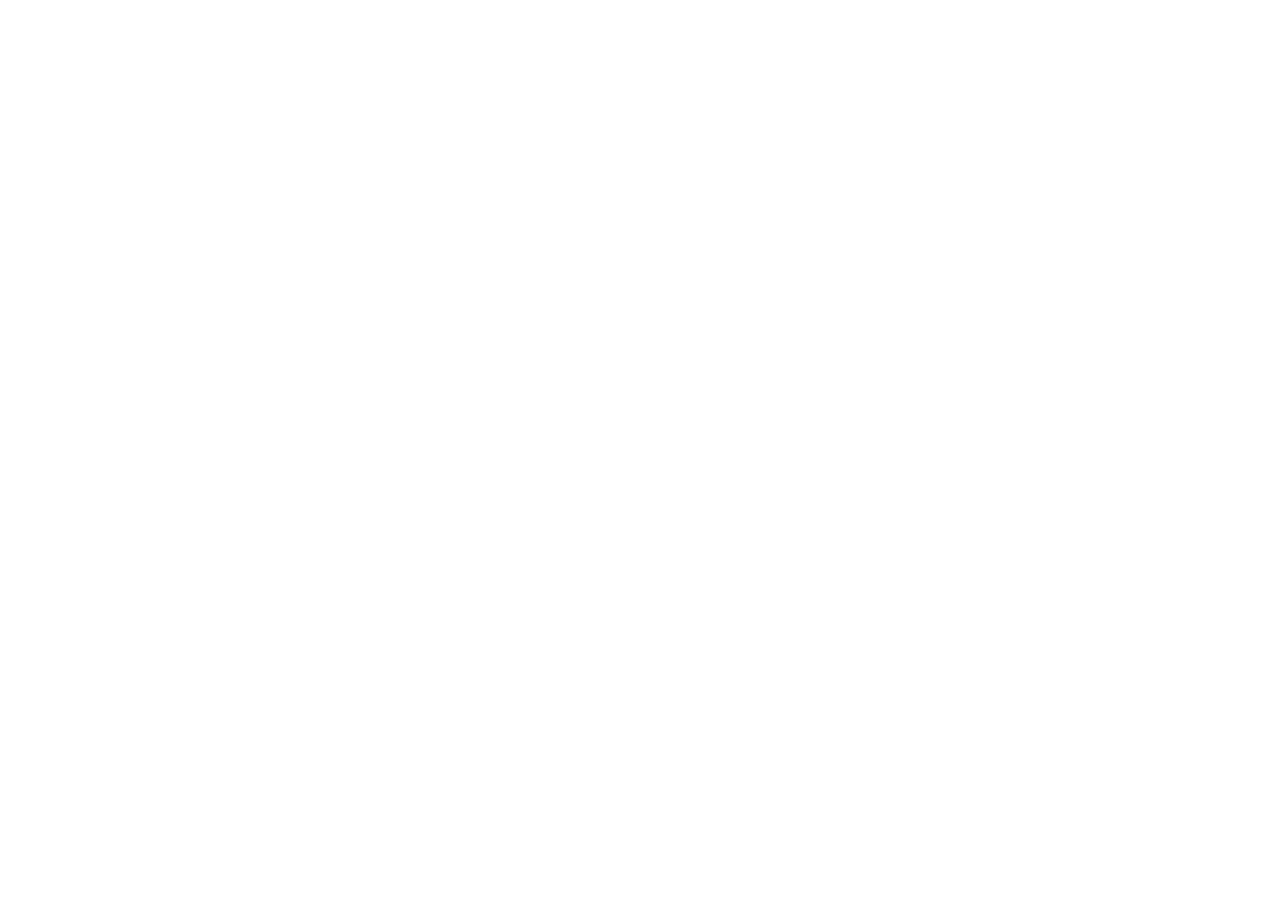
==== influencer-gear/index.html @ c1a64590 "influencer-gear added requiring fonts" ====
<!DOCTYPE html>
<html lang="en">
<head>
    <meta charset="UTF-8">
    <meta name="viewport" content="width=device-width, initial-scale=1.0">
    <link rel="stylesheet" href="styles/influencer_style.css">
    <title>Document</title>
</head>
<body>
    
</body>
</html>
---- influencer-gear/styles/influencer_style.css ----
*{
    margin: 0px;
    padding: 0px;
}

/* get fonts */
@import url('https://fonts.googleapis.com/css2?family=Poppins:ital,wght@0,100;0,200;0,300;0,400;0,500;0,600;0,700;0,800;0,900;1,100;1,200;1,300;1,400;1,500;1,600;1,700;1,800;1,900&display=swap');

.poppins-regular {
  font-family: "Poppins", sans-serif;
  font-weight: 400;
  font-style: normal;
}

@import url('https://fonts.googleapis.com/css2?family=Inter:ital,opsz,wght@0,14..32,100..900;1,14..32,100..900&display=swap');

.inter{
  font-family: "Inter", sans-serif;
  font-optical-sizing: auto;
  font-weight: 400;
  font-style: normal;
}
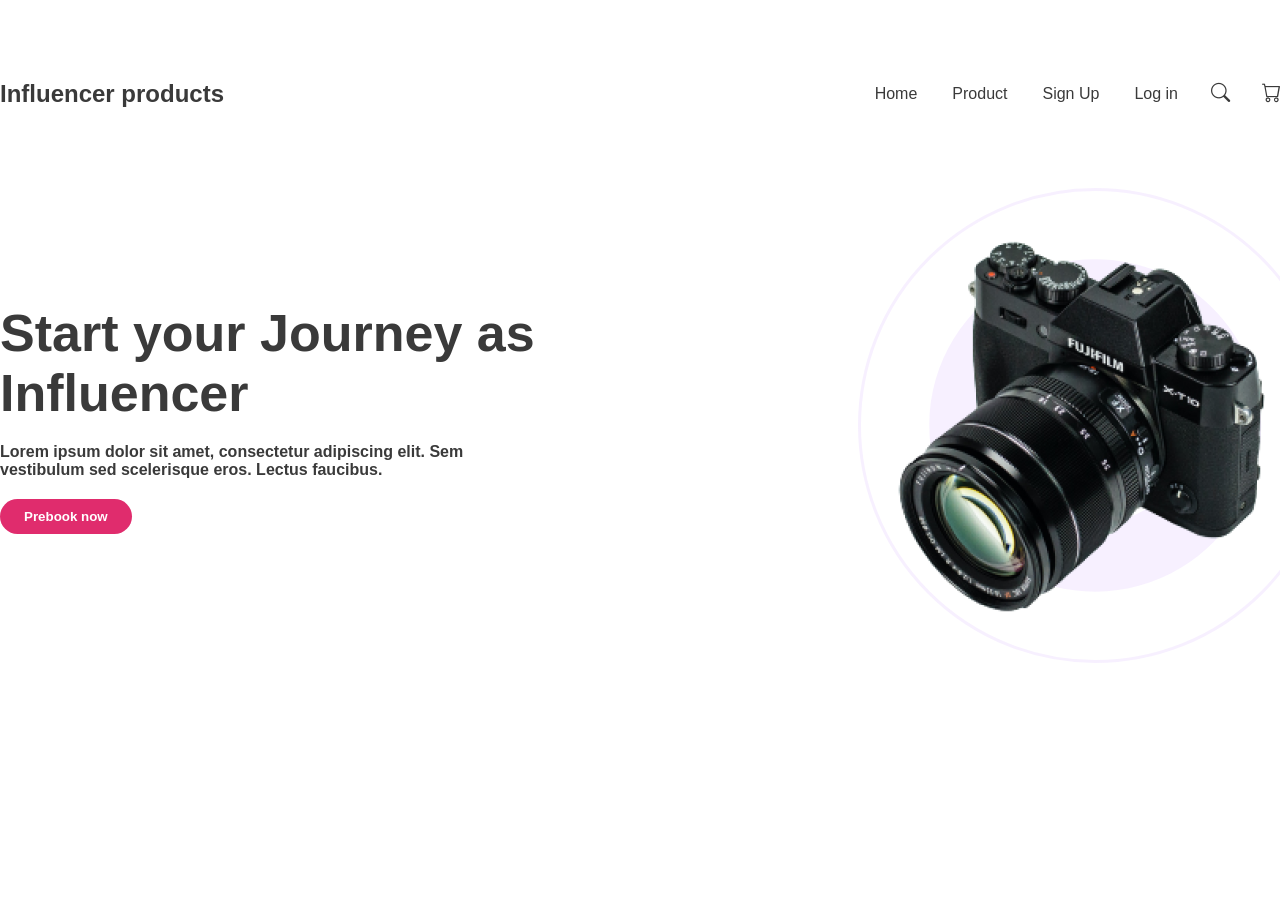
==== commit f0d0c1e5: "influencer-gear added header section including navbar and banner" ====
--- a/influencer-gear/index.html
+++ b/influencer-gear/index.html
@@ -4,9 +4,32 @@
     <meta charset="UTF-8">
     <meta name="viewport" content="width=device-width, initial-scale=1.0">
     <link rel="stylesheet" href="styles/influencer_style.css">
+    <link rel="stylesheet" href="https://cdn.jsdelivr.net/npm/bootstrap-icons@1.13.1/font/bootstrap-icons.min.css">
     <title>Document</title>
 </head>
 <body>
-    
+    <header>
+        <nav class="poppins-regular color-3A3A3A display-flex">
+            <h2>Influencer products</h2>
+            <ul class="display-flex">
+                <li><a href="">Home</a></li>
+                <li><a href="">Product</a></li>
+                <li><a href="">Sign Up</a></li>
+                <li><a href="">Log in</a></li>
+                <li class="icon"><a href=""><i class="bi bi-search"></i></a></li>
+                <li class="icon"><a href=""><i class="bi bi-cart"></i></a></li>
+            </ul>
+        </nav>
+        <div class="banner display-flex">
+            <div class="banner-content color-3A3A3A poppins-regular">
+                <h1 class="heading">Start your Journey as Influencer</h1>
+                <p class="description">Lorem ipsum dolor sit amet, consectetur adipiscing elit. Sem vestibulum sed scelerisque eros. Lectus faucibus.</p>
+                <button class="btn-primary poppins-regular">Prebook now</button>
+            </div>
+            <div class="banner-image">
+                <img src="images/main-camera.png" alt="">
+            </div>
+        </div>
+    </header>
 </body>
 </html>
--- a/influencer-gear/styles/influencer_style.css
+++ b/influencer-gear/styles/influencer_style.css
@@ -19,4 +19,178 @@
   font-optical-sizing: auto;
   font-weight: 400;
   font-style: normal;
+}
+
+/* shared class */
+
+header, main{
+    max-width: 1440px;
+    margin: 0 auto;
+}
+
+.bg-color{
+    background-color: rgba(170, 170, 170, 1);
+}
+
+.color-3A3A3A{
+    color: rgba(58, 58, 58, 1);
+}
+
+.display-flex{
+    display: flex;
+}
+
+.btn-primary{
+    color: #fff;
+    font-weight: bold;
+    background-color: rgba(224, 44, 109, 1);
+    padding: 10px 24px;
+    border-radius: 40px;
+    border-style: none;
+}
+
+/* nav styles */
+
+nav{
+    justify-content: space-between;
+    align-items: center;
+    padding: 80px 0px;
+}
+
+nav h2{
+    font-size: 24px;
+}
+
+nav ul{
+    gap: 35px;
+}
+
+nav ul li{
+    list-style: none;
+}
+
+ul li a{
+    text-decoration: none;
+    color: rgba(58, 58, 58, 1);
+}
+
+.icon{
+    scale: 1.2;
+}
+
+/* banner style */
+
+.banner{
+    height: 500px;
+    background-position: right top;
+    justify-content: space-between;
+    align-items: center;
+    margin-bottom: 125px;
+}
+.banner-content{
+    width: 580px;
+    height: 270px;
+}
+
+.heading{
+    font-size: 3.25rem;
+}
+.description{
+    font-weight: 600;
+    padding-right: 50px;
+    margin: 20px 0;
+}
+.banner-image{
+    height: 500px;
+    width: 33%;
+    background-image: url(../images/Circle\ design.svg);
+    background-repeat: no-repeat;
+}
+.banner-image img{
+    margin-top: 30px;
+    margin-left: 10px;
+}
+
+
+
+/* responsive design */
+.hide{
+    display: none;
+}
+
+@media screen and (max-width:576px){
+    nav,
+    nav ul,
+    .banner
+    {
+        flex-direction: column;
+    }
+    nav{
+        width: 100%;
+        padding-top: 40px;
+    }
+    nav ul{
+        margin-top: 20px;
+        gap: 10px;
+    }
+    .icon{
+        margin-left: 17px;
+    }
+    .banner{
+        width: 100%;
+        height: auto;
+        flex-direction: column-reverse;
+        margin-top: -120px;
+    }
+    .banner-content{
+        width: 400px;
+        height: 220px;
+    }
+    .heading{
+        font-size: 1.75rem;
+    }
+    .banner-image{
+        width: 115%;
+        scale: 0.7;
+        margin-bottom: 15px;
+    }
+    .banner-content{
+        height: auto;
+        text-align: center;
+        margin: 0 20px;
+        width: calc(100% - 40px);
+        margin-top: -86px;
+    }
+    .description{
+        padding-right: 0;
+    }
+}
+
+@media screen and (min-width:576px) and (max-width:992px){
+    nav {
+        padding: 60px 20px;
+        width: calc(100% - 40px);
+    }
+    .banner-content{
+        width: 450px;
+        height: auto;
+        scale: 0.9;
+        margin-left: -20px;
+    }
+    .heading{
+        font-size: 2.5rem;
+    }
+    .banner-image{
+        width: 480px;
+        height: auto;
+        scale: 0.6;
+        margin-right: -100px;
+    }
+    .banner{
+        height: auto;
+        margin: 0 20px;
+        width: calc(100% - 40px);
+        margin-top: -110px;
+        padding: 0;
+    }
 }
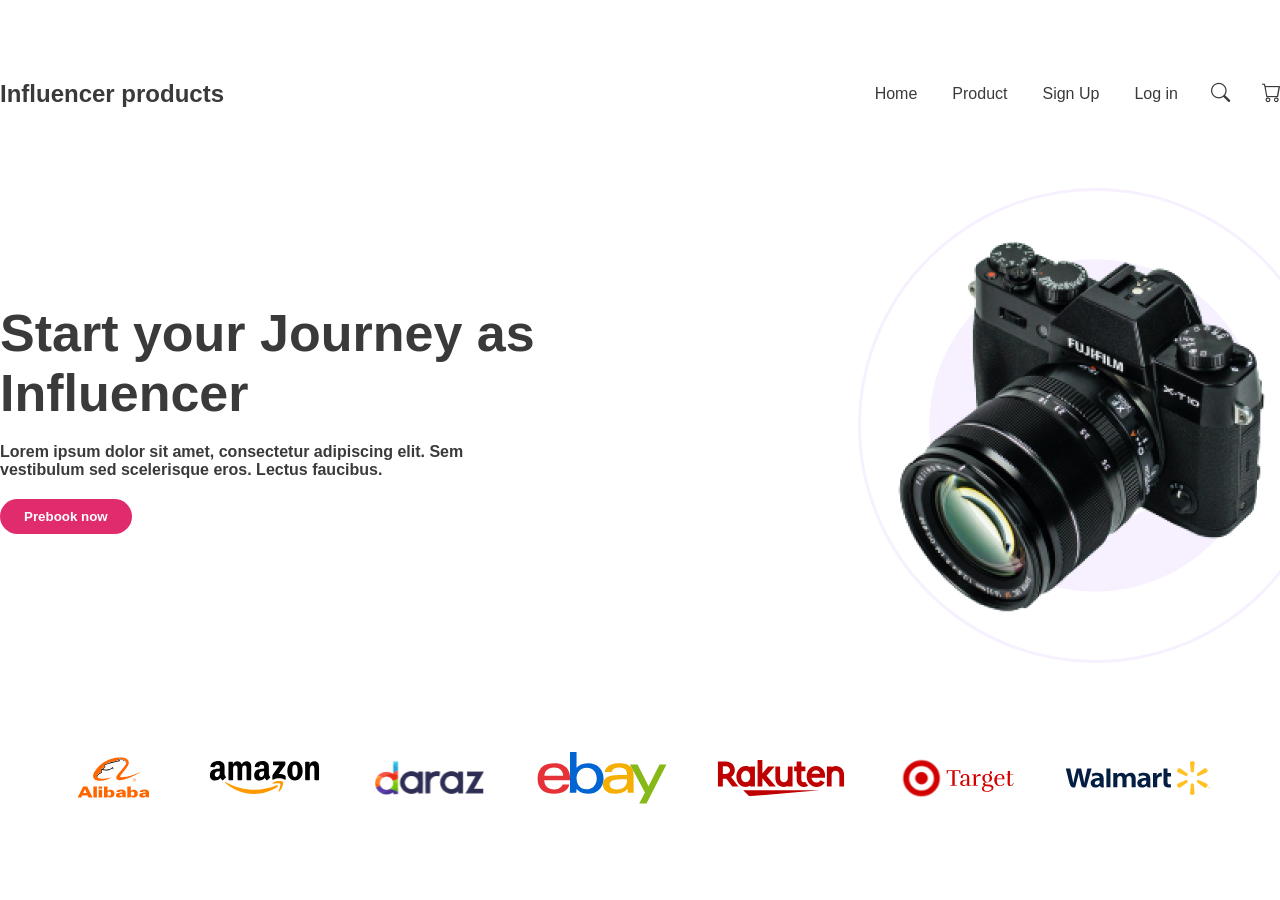
==== commit bbc7201f: "influencer-gear added brand-logo section" ====
--- a/influencer-gear/index.html
+++ b/influencer-gear/index.html
@@ -31,5 +31,17 @@
             </div>
         </div>
     </header>
+
+    <main>
+        <section class="brand-logo display-flex">
+            <img class="logo" src="logos/Alibaba.svg" alt="">
+            <img class="logo" src="logos/Amazon.svg" alt="">
+            <img class="logo" src="logos/Daraz.pk Logo.svg" alt="">
+            <img class="logo" src="logos/Ebay.svg" alt="">
+            <img class="logo" src="logos/Rakuten.svg" alt="">
+            <img class="logo" src="logos/Target.svg" alt="">
+            <img class="logo" src="logos/Walmart.svg" alt="">
+        </section>
+    </main>
 </body>
 </html>
--- a/influencer-gear/styles/influencer_style.css
+++ b/influencer-gear/styles/influencer_style.css
@@ -26,6 +26,9 @@
 header, main{
     max-width: 1440px;
     margin: 0 auto;
+}
+section{
+    width: 100%;
 }
 
 .bg-color{
@@ -85,7 +88,7 @@
     background-position: right top;
     justify-content: space-between;
     align-items: center;
-    margin-bottom: 125px;
+    margin-bottom: 70px;
 }
 .banner-content{
     width: 580px;
@@ -111,7 +114,16 @@
     margin-left: 10px;
 }
 
-
+/* brand-logo design */
+.brand-logo{
+    gap: 80px;
+    justify-content: center;
+    align-items: center;
+}
+
+.logo{
+    scale: 1.3;
+}
 
 /* responsive design */
 .hide{
@@ -164,6 +176,14 @@
     .description{
         padding-right: 0;
     }
+    .brand-logo{
+        flex-wrap: wrap;
+        gap: 10px;
+        margin-top: -40px;
+    }
+    .logo{
+        scale: 0.7;
+    }
 }
 
 @media screen and (min-width:576px) and (max-width:992px){
@@ -193,4 +213,12 @@
         margin-top: -110px;
         padding: 0;
     }
+    .brand-logo{
+        flex-wrap: wrap;
+        gap: 15px;
+        margin-top: -50px;
+    }
+    .logo{
+        scale: 0.8;
+    }
 }
